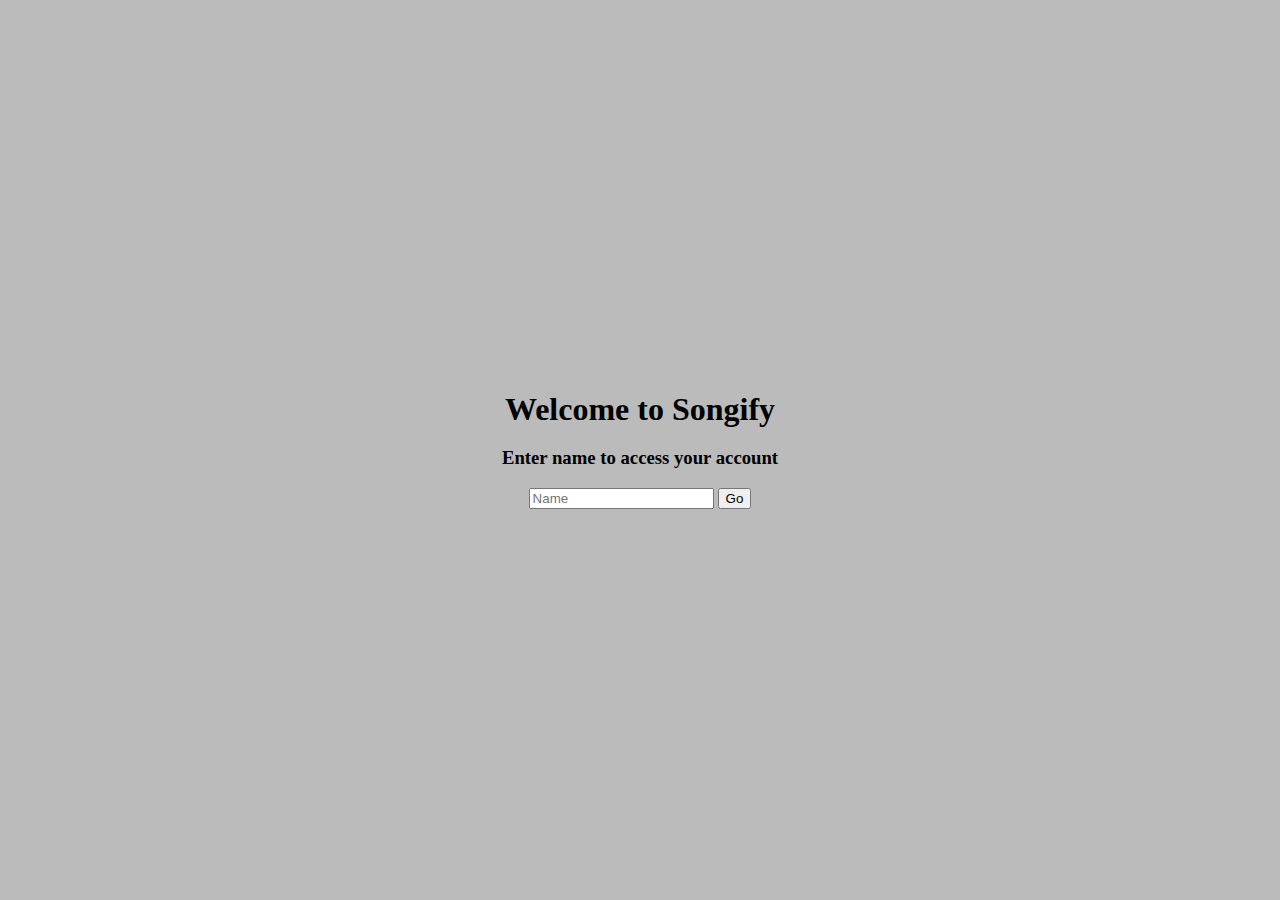
==== index.html @ f4c7fa31 "songify" ====
<!DOCTYPE html>
<html lang="en">

<head>
    <meta charset="UTF-8">
    <title> Song App</title>
    <link rel="stylesheet" type="text/css" href="main.css">
</head>

<body>
    <div class="wrapper">
        <section class="welcome-screen">
            <h1> Welcome to Songify </h1>
            <h3> Enter name to access your account </h3>
            <div class="input-wrapper">
                <input type="text" placeholder="Name" id="name-input">
                <button> Go </button>
            </div>
        </section>
        <section class="main hidden">
            <h1>  </h1>
        </section>
    </div>
    <script type="text/javascript">
        
        var button = document.querySelector('.welcome-screen button');

        button.addEventListener('click',function() {
            var name = document.querySelector('#name-input').value;
            console.log(name)
        });
    </script>
</body>
</html>
---- main.css ----
*,
*:after,
*:before {
    box-sizing: border-box;
}

html,
body {
    height: 100%;
    width: 100%;
    border: 0;
    margin: 0;
    font-size: 16px;
}

h1 {
    border: 0;
    margin: 0;
}

.wrapper {
    height: 100%;
    width: 100%;
    background-color: #BBB;
}

.welcome-screen {
    height: 100%;
    width: 100%;
    display: flex;
    flex-direction: column;
    justify-content: center;
    align-items: center;
}

.main {
    width: 100%;
    height: 100%;
    display: flex;
    flex-direction: column;
    justify-content: center;
    align-items: center;
}

.hidden {
    display: none;
}
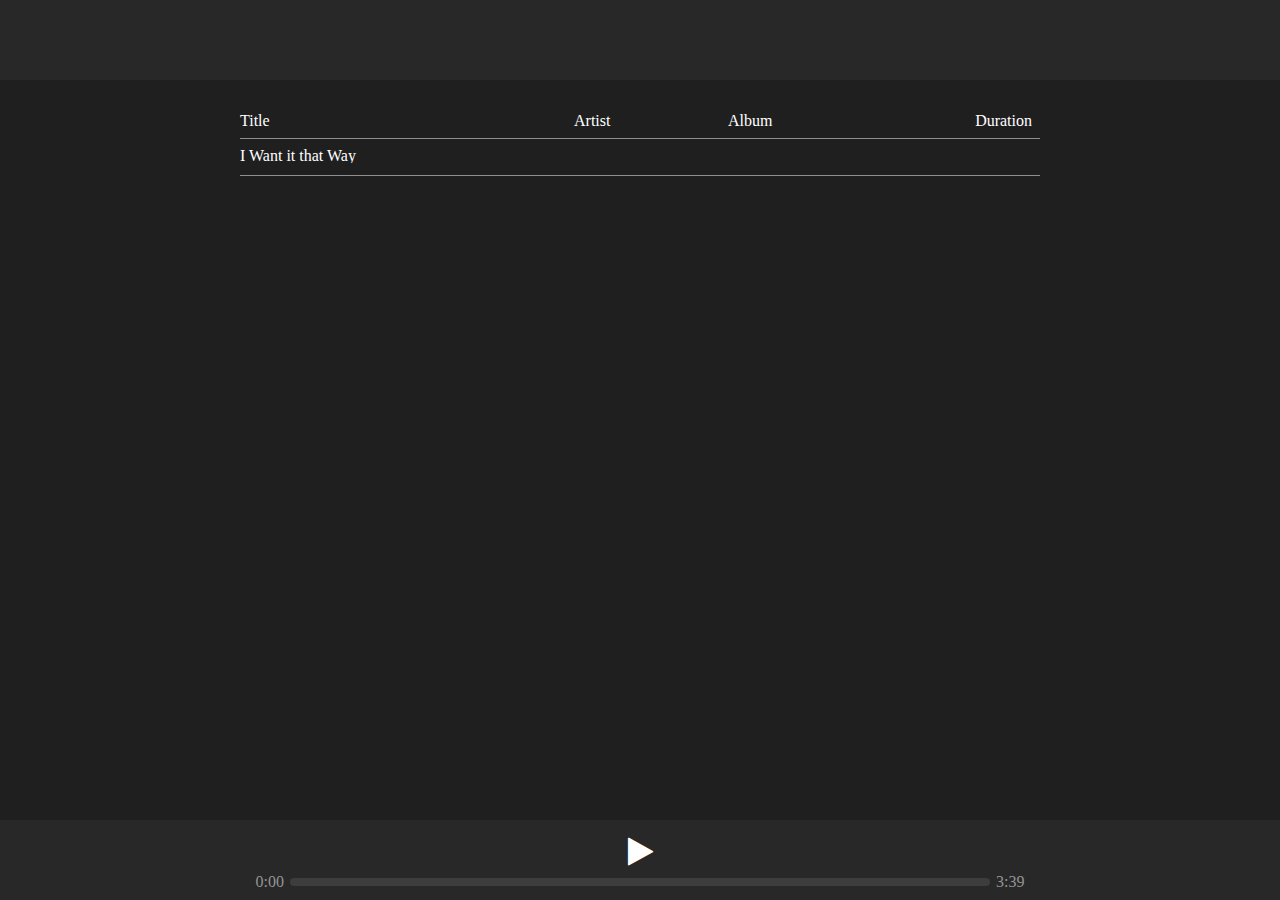
==== commit f87a1a6c: "song name,time bar added" ====
--- a/index.html
+++ b/index.html
@@ -4,12 +4,13 @@
 <head>
     <meta charset="UTF-8">
     <title> Song App</title>
-    <link rel="stylesheet" type="text/css" href="main.css">
+    <link rel="stylesheet" type="text/css" href="font-awesome.css">
+    <link rel="stylesheet" type="text/css" href="style.css">
 </head>
 
 <body>
     <div class="wrapper">
-        <section class="welcome-screen">
+        <section class="welcome-screen hidden">
             <h1> Welcome to Songify </h1>
             <h3> Enter name to access your account </h3>
             <div class="input-wrapper">
@@ -17,18 +18,131 @@
                 <button> Go </button>
             </div>
         </section>
-        <section class="main hidden">
-            <h1>  </h1>
-        </section>
+        <div class="main">
+            <header> 
+                <div class="right floated user-name">  </div> 
+            </header>
+            <section class="content">
+                <audio src="mysong.mp3"></audio>
+                <div class="list-headers">
+                    <div> Title </div> 
+                    <div> Artist </div>
+                    <div> Album </div>
+                    <div> Duration </div>
+                </div>
+                <div class="song-list">
+                    <div class="song">
+                        <span class="song-name"></span>
+                        <span class="song-artist"></span>
+                        <span class="song-album"></span>
+                        <span class="song-length"></span>
+                    </div>
+                </div>
+            </section>
+            <footer> 
+                <div class="controls">
+                    <div class="player-buttons">
+                        <i class="fa fa-play clickable play-icon" aria-hidden="true"></i>
+                    </div>
+                    <div class="progress-wrapper">
+                        <span class="time-elapsed"> </span>
+                        <div class="player-progress">
+                            <div class="progress-filled"> </div>
+                        </div>
+                        <span class="song-duration"></span>
+                    </div>
+                </div>
+            </footer>
+        </div>
     </div>
+     
+    <script src="jquery.js"> </script>
     <script type="text/javascript">
         
-        var button = document.querySelector('.welcome-screen button');
+        $('.welcome-screen button').on('click', function() {
+            var name = $('#name-input').val();
+        /* to allow limited access to the website, we use if property of providing name to enter the site
+            If the length of characters is more than 2, then allow access to site else don't allow */
+            if(name.length > 2) {
+                var message = "Welcome " + name;
+                $('.main .user-name').text(message);
+                /* to find the class 'user-name' inside the 'main' class and add the value of variable- 'message' */
+                //adding and removing 'hidden' class
+                $('.welcome-screen').addClass('hidden');
+                $('.main').removeClass('hidden');
+            }
+            else {
+                $('#name-input').addClass('error');
+            }
+        });
+        /*defined a function 'togglesong' to be executed to play/pause song*/
+        function toggleSong() {
+            var song = document.querySelector('audio');
+            if(song.paused == true) {
+                console.log('Playing');
+                $('.play-icon').removeClass('fa-play').addClass('fa-pause');
+                // playing song
+                song.play();
+            }
+            else {
+                console.log('Pausing');
+                $('.play-icon').removeClass('fa-pause').addClass('fa-play');
+                // pausing song
+                song.pause();
+            }
+        } 
+        
+        /* selected the play icon and added click function to select the audio*/
+        $('.play-icon').on('click',function() {
+            // func. togglesong used to play/pause song.
+            toggleSong();
+        }); 
+        
+        $('body').on('keypress',function(event) {
+            // keycode = 32 for spacebar, used so that it works only for spacebar
+            if (event.keyCode == 32) {
+                toggleSong();
+            }
+        }); 
+        
+        var songName = 'I Want it that Way';
+        
+        function fancyTimeFormat(time) {   
+            // Hours, minutes and seconds
+            var hrs = ~~(time / 3600);
+            var mins = ~~((time % 3600) / 60);
+            var secs = time % 60;
 
-        button.addEventListener('click',function() {
-            var name = document.querySelector('#name-input').value;
-            console.log(name)
-        });
+            // Output like "1:01" or "4:03:59" or "123:03:59"
+            var ret = "";
+
+            if (hrs > 0) {
+                ret += "" + hrs + ":" + (mins < 10 ? "0" : "");
+            }
+
+            ret += "" + mins + ":" + (secs < 10 ? "0" : "");
+            ret += "" + secs;
+            return ret;
+        }
+        
+        function updateCurrentTime() {
+            var song = document.querySelector('audio');
+            var currentTime = Math.floor(song.currentTime);
+            currentTime = fancyTimeFormat(currentTime);
+            var duration = Math.floor(song.duration);
+            duration = fancyTimeFormat(duration)
+            $('.time-elapsed').text(currentTime);
+            $('.song-duration').text(duration);
+        }
+        
+        window.onload = function() {
+            $('.song-name').text(songName);
+            updateCurrentTime();
+            setInterval(function() {
+                updateCurrentTime();
+            },1000);
+        }   
+        
     </script>
 </body>
 </html>
--- a/style.css
+++ b/style.css
@@ -0,0 +1,160 @@
+*,
+*:after,
+*:before {
+    box-sizing: border-box;
+}
+
+html,
+body {
+    height: 100%;
+    width: 100%;
+    border: 0;
+    margin: 0;
+    font-size: 16px;
+}
+
+h1 {
+    border: 0;
+    margin: 0;
+}
+
+.wrapper {
+    height: 100%;
+    width: 100%;
+    background-color: #BBB;
+}
+
+.welcome-screen {
+    height: 100%;
+    width: 100%;
+    display: flex;
+    flex-direction: column;
+    justify-content: center;
+    align-items: center;
+}
+
+.main {
+    width: 100%;
+    height: 100%;
+    display: flex;
+    flex-direction: column;
+    color: white;
+    background-color: #1f1f1f;
+}
+
+.main header {
+    height: 80px;
+    background-color: #282828;
+    padding: 1rem;
+    color: #FFF;
+}
+
+.main .content {
+    flex:1;
+    width: 800px;
+    margin: 2rem auto;
+}
+
+.main footer {
+    height: 80px;
+    background-color: #282828;
+    padding-top: 1rem;
+}
+
+.player-buttons {
+    display:flex;
+    justify-content: center;
+    align-items: center;
+    font-size: 2rem;
+}
+
+.hidden {
+    display: none;
+}
+
+.right.floated {
+    float: right;
+}
+
+.clickable {
+    cursor: pointer;
+}
+.error {
+    border: 2px solid red;
+}
+
+.progress-wrapper {
+    margin-top: 0.3rem;
+    display: flex;
+    justify-content: center;
+    align-items: center;
+}
+
+.progress-wrapper span {
+    color: #959595;
+}
+
+.player-progress {
+    height: 8px;
+    width: 700px;
+    background-color: #3d3d3d;
+    border-radius: 4px;
+    margin-right: 6px;
+    margin-left: 6px;
+}
+
+.progress-filled {
+    background-color: #959595;
+    height: 8px;
+    border-radius: 4px;
+    width: 0;
+}
+
+.list-headers {
+    padding-bottom: 0.5rem;
+    border-bottom: 1px solid rgba(255,255,255,0.5);
+}
+
+.list-headers > div {
+    width: 150px;
+    display: inline-block;
+}
+
+.list-headers > div:first-child {
+    width: 330px;
+}
+
+.list-headers > div:last-child {
+    text-align: right;
+}
+
+.song-list .song {
+    padding-top: 0.5rem;
+    padding-bottom: 0.5rem;
+    border-bottom: 1px solid rgba(255,255,255,0.5);
+    min-height: 30px;
+    cursor: pointer;
+}
+
+.song > span {
+    display: inline-block;
+    width: 150px;
+    overflow: hidden;
+    height: 1rem;
+}
+.song > span:first-child {
+    width: 330px;
+}
+
+.song .song-duration {
+    text-align: right;
+}
+
+.song-list .song:hover {
+    background-color: #282828;
+}
+
+
+.song-length {
+    text-align: right;
+}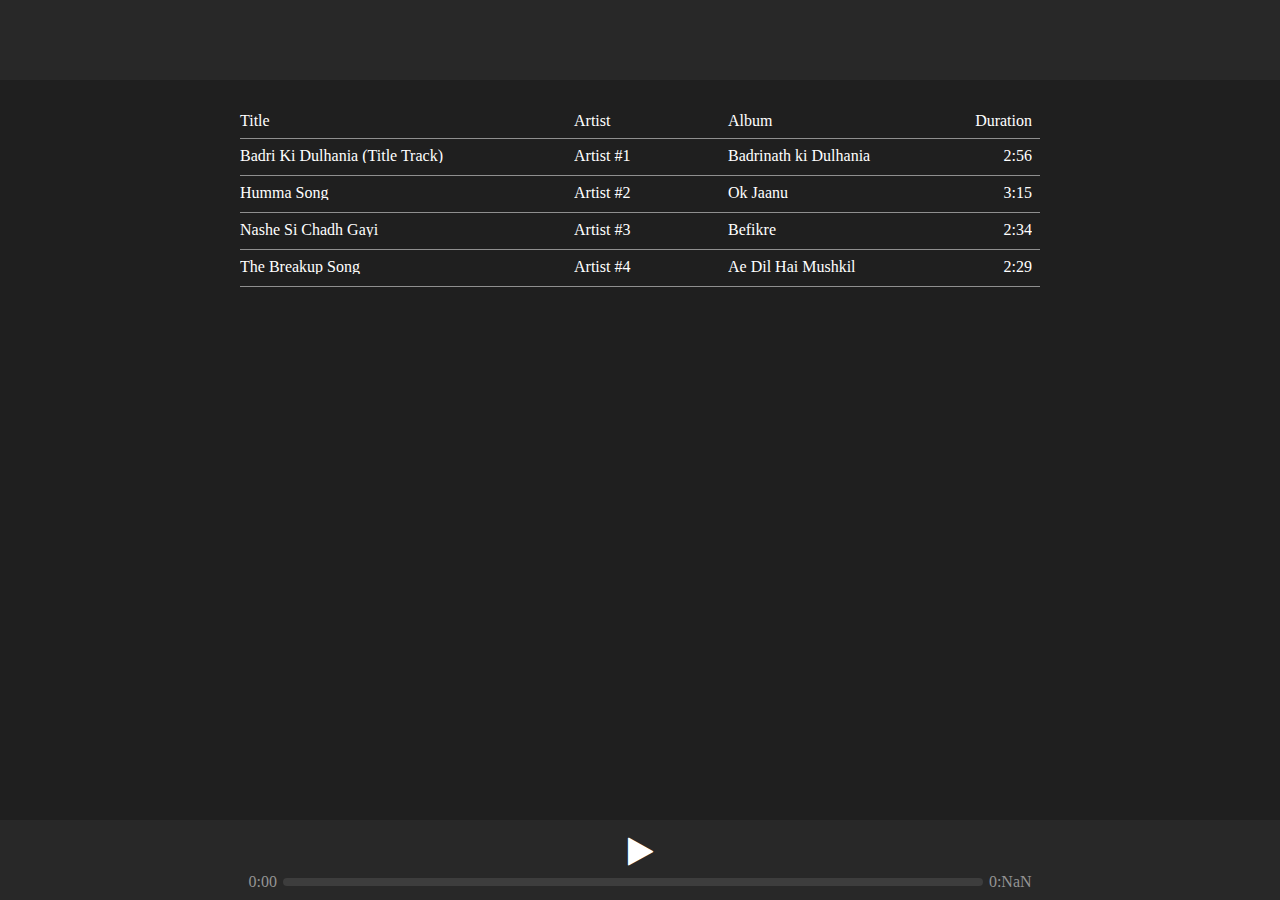
==== commit 77f898bb: "made a playlist" ====
--- a/index.html
+++ b/index.html
@@ -23,7 +23,7 @@
                 <div class="right floated user-name">  </div> 
             </header>
             <section class="content">
-                <audio src="mysong.mp3"></audio>
+                <audio></audio>
                 <div class="list-headers">
                     <div> Title </div> 
                     <div> Artist </div>
@@ -31,7 +31,25 @@
                     <div> Duration </div>
                 </div>
                 <div class="song-list">
-                    <div class="song">
+                    <div class="song" id="song1">
+                        <span class="song-name"></span>
+                        <span class="song-artist"></span>
+                        <span class="song-album"></span>
+                        <span class="song-length"></span>
+                    </div>
+                    <div class="song" id="song2">
+                        <span class="song-name"></span>
+                        <span class="song-artist"></span>
+                        <span class="song-album"></span>
+                        <span class="song-length"></span>
+                    </div>
+                    <div class="song" id="song3">
+                        <span class="song-name"></span>
+                        <span class="song-artist"></span>
+                        <span class="song-album"></span>
+                        <span class="song-length"></span>
+                    </div>
+                    <div class="song" id="song4">
                         <span class="song-name"></span>
                         <span class="song-artist"></span>
                         <span class="song-album"></span>
@@ -57,92 +75,6 @@
     </div>
      
     <script src="jquery.js"> </script>
-    <script type="text/javascript">
-        
-        $('.welcome-screen button').on('click', function() {
-            var name = $('#name-input').val();
-        /* to allow limited access to the website, we use if property of providing name to enter the site
-            If the length of characters is more than 2, then allow access to site else don't allow */
-            if(name.length > 2) {
-                var message = "Welcome " + name;
-                $('.main .user-name').text(message);
-                /* to find the class 'user-name' inside the 'main' class and add the value of variable- 'message' */
-                //adding and removing 'hidden' class
-                $('.welcome-screen').addClass('hidden');
-                $('.main').removeClass('hidden');
-            }
-            else {
-                $('#name-input').addClass('error');
-            }
-        });
-        /*defined a function 'togglesong' to be executed to play/pause song*/
-        function toggleSong() {
-            var song = document.querySelector('audio');
-            if(song.paused == true) {
-                console.log('Playing');
-                $('.play-icon').removeClass('fa-play').addClass('fa-pause');
-                // playing song
-                song.play();
-            }
-            else {
-                console.log('Pausing');
-                $('.play-icon').removeClass('fa-pause').addClass('fa-play');
-                // pausing song
-                song.pause();
-            }
-        } 
-        
-        /* selected the play icon and added click function to select the audio*/
-        $('.play-icon').on('click',function() {
-            // func. togglesong used to play/pause song.
-            toggleSong();
-        }); 
-        
-        $('body').on('keypress',function(event) {
-            // keycode = 32 for spacebar, used so that it works only for spacebar
-            if (event.keyCode == 32) {
-                toggleSong();
-            }
-        }); 
-        
-        var songName = 'I Want it that Way';
-        
-        function fancyTimeFormat(time) {   
-            // Hours, minutes and seconds
-            var hrs = ~~(time / 3600);
-            var mins = ~~((time % 3600) / 60);
-            var secs = time % 60;
-
-            // Output like "1:01" or "4:03:59" or "123:03:59"
-            var ret = "";
-
-            if (hrs > 0) {
-                ret += "" + hrs + ":" + (mins < 10 ? "0" : "");
-            }
-
-            ret += "" + mins + ":" + (secs < 10 ? "0" : "");
-            ret += "" + secs;
-            return ret;
-        }
-        
-        function updateCurrentTime() {
-            var song = document.querySelector('audio');
-            var currentTime = Math.floor(song.currentTime);
-            currentTime = fancyTimeFormat(currentTime);
-            var duration = Math.floor(song.duration);
-            duration = fancyTimeFormat(duration)
-            $('.time-elapsed').text(currentTime);
-            $('.song-duration').text(duration);
-        }
-        
-        window.onload = function() {
-            $('.song-name').text(songName);
-            updateCurrentTime();
-            setInterval(function() {
-                updateCurrentTime();
-            },1000);
-        }   
-        
-    </script>
+    <script src="main.js"></script>
 </body>
 </html>
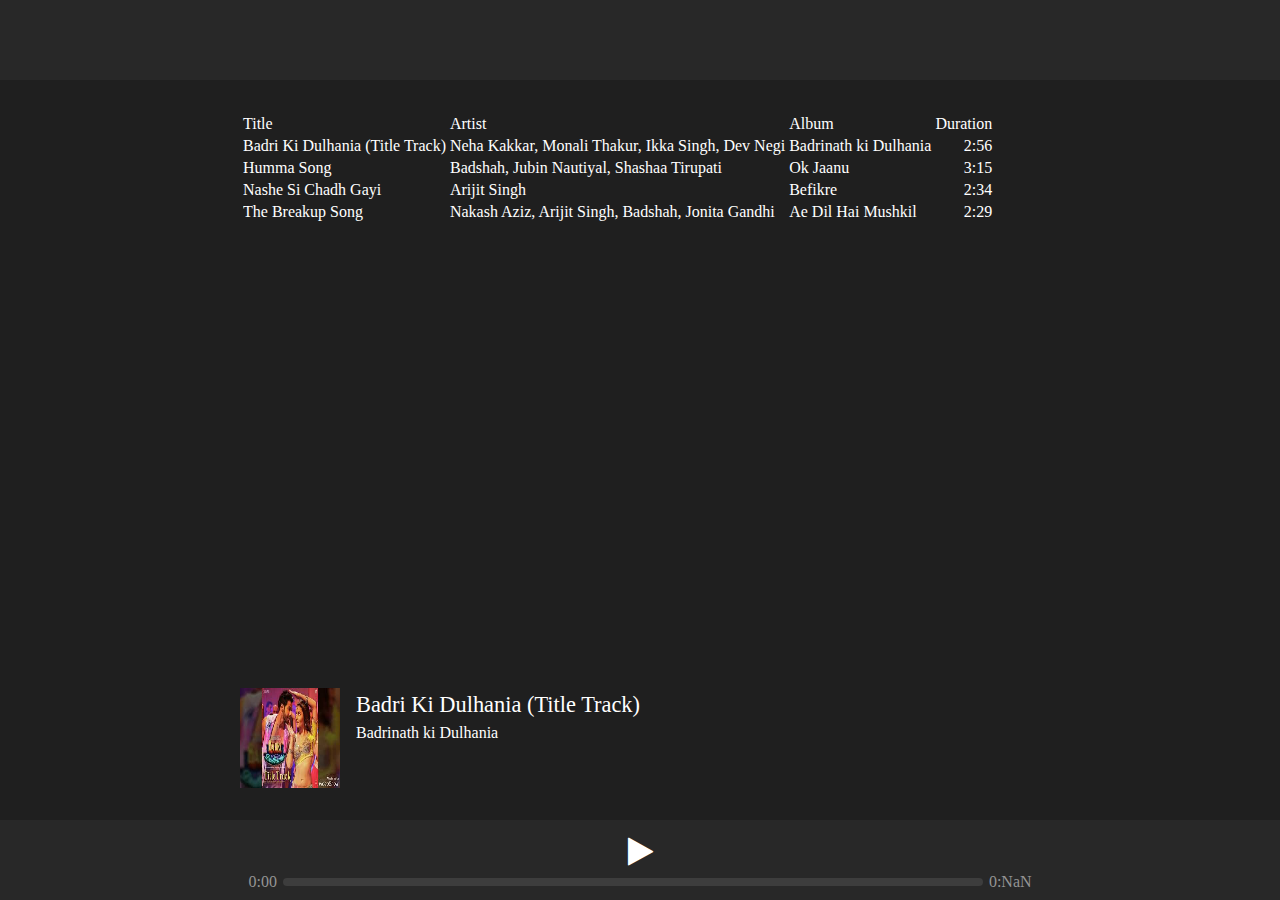
==== commit acfa4f60: "details" ====
--- a/index.html
+++ b/index.html
@@ -5,6 +5,7 @@
     <meta charset="UTF-8">
     <title> Song App</title>
     <link rel="stylesheet" type="text/css" href="font-awesome.css">
+    <link rel="stylesheet" type="text/css" href="https://cdn.datatables.net/1.10.15/css/jquery.dataTables.min.css">
     <link rel="stylesheet" type="text/css" href="style.css">
 </head>
 
@@ -24,36 +25,52 @@
             </header>
             <section class="content">
                 <audio></audio>
-                <div class="list-headers">
-                    <div> Title </div> 
-                    <div> Artist </div>
-                    <div> Album </div>
-                    <div> Duration </div>
-                </div>
-                <div class="song-list">
-                    <div class="song" id="song1">
-                        <span class="song-name"></span>
-                        <span class="song-artist"></span>
-                        <span class="song-album"></span>
-                        <span class="song-length"></span>
-                    </div>
-                    <div class="song" id="song2">
-                        <span class="song-name"></span>
-                        <span class="song-artist"></span>
-                        <span class="song-album"></span>
-                        <span class="song-length"></span>
-                    </div>
-                    <div class="song" id="song3">
-                        <span class="song-name"></span>
-                        <span class="song-artist"></span>
-                        <span class="song-album"></span>
-                        <span class="song-length"></span>
-                    </div>
-                    <div class="song" id="song4">
-                        <span class="song-name"></span>
-                        <span class="song-artist"></span>
-                        <span class="song-album"></span>
-                        <span class="song-length"></span>
+                
+                <!-- data table starts -->
+                <table id="songs">
+                    <thead class="list-headers">
+                        <tr><td> Title </td>
+                            <td> Artist </td>
+                            <td> Album </td>
+                            <td> Duration </td>
+                        </tr>
+                    </thead>
+                        <!-- <div class="song-list"> -->
+                    <tbody>
+                        <tr class="song" id="song1">
+                            <td class="song-name"></td>
+                            <td class="song-artist"></td>
+                            <td class="song-album"></td>
+                            <td class="song-length"></td>
+                        </tr>
+                        <tr class="song" id="song2">
+                            <td class="song-name"></td>
+                            <td class="song-artist"></td>
+                            <td class="song-album"></td>
+                            <td class="song-length"></td>
+                        </tr>
+                        <tr class="song" id="song3">
+                            <td class="song-name"></td>
+                            <td class="song-artist"></td>
+                            <td class="song-album"></td>
+                            <td class="song-length"></td>
+                        </tr>
+                        <tr class="song" id="song4">
+                            <td class="song-name"></td>
+                            <td class="song-artist"></td>
+                            <td class="song-album"></td>
+                            <td class="song-length"></td>
+                        </tr>
+                        <!-- </div> -->
+                    </tbody>
+                </table>
+                                <!-- data table ends -->
+                
+                <div class="current-song-wrapper">
+                    <img class="current-song-image">
+                    <div>
+                    <p class="current-song-name"></p>
+                    <p class="current-song-album"></p>
                     </div>
                 </div>
             </section>
@@ -75,6 +92,8 @@
     </div>
      
     <script src="jquery.js"> </script>
+    <script src="https://cdn.datatables.net/1.10.15/js/jquery.dataTables.min.js">
+    </script>
     <script src="main.js"></script>
 </body>
 </html>
--- a/style.css
+++ b/style.css
@@ -157,4 +157,47 @@
 
 .song-length {
     text-align: right;
-}+}
+
+.content {
+    position: relative;
+}
+.current-song-wrapper {
+    position: absolute;
+    bottom: 0;
+    display: flex;
+}
+
+.current-song-image {
+    height: 100px;
+    width: 100px;
+    margin-right: 1rem;
+}
+
+.current-song-name {
+    font-size: 1.4rem;
+    margin-top: 4px;
+    margin-bottom: 0;
+}
+
+.current-song-album {
+    margin-top: 0.4rem;
+}
+
+/*DataTables overrides*/
+table.dataTable tbody tr {
+    background-color: initial;
+}
+#songs_info {
+    display: none;
+}
+
+#songs_filter {
+    color: transparent;
+}
+#songs_filter input {
+    width: 400px;
+    margin-bottom: 1rem;
+    font-size: 16px;
+}
+        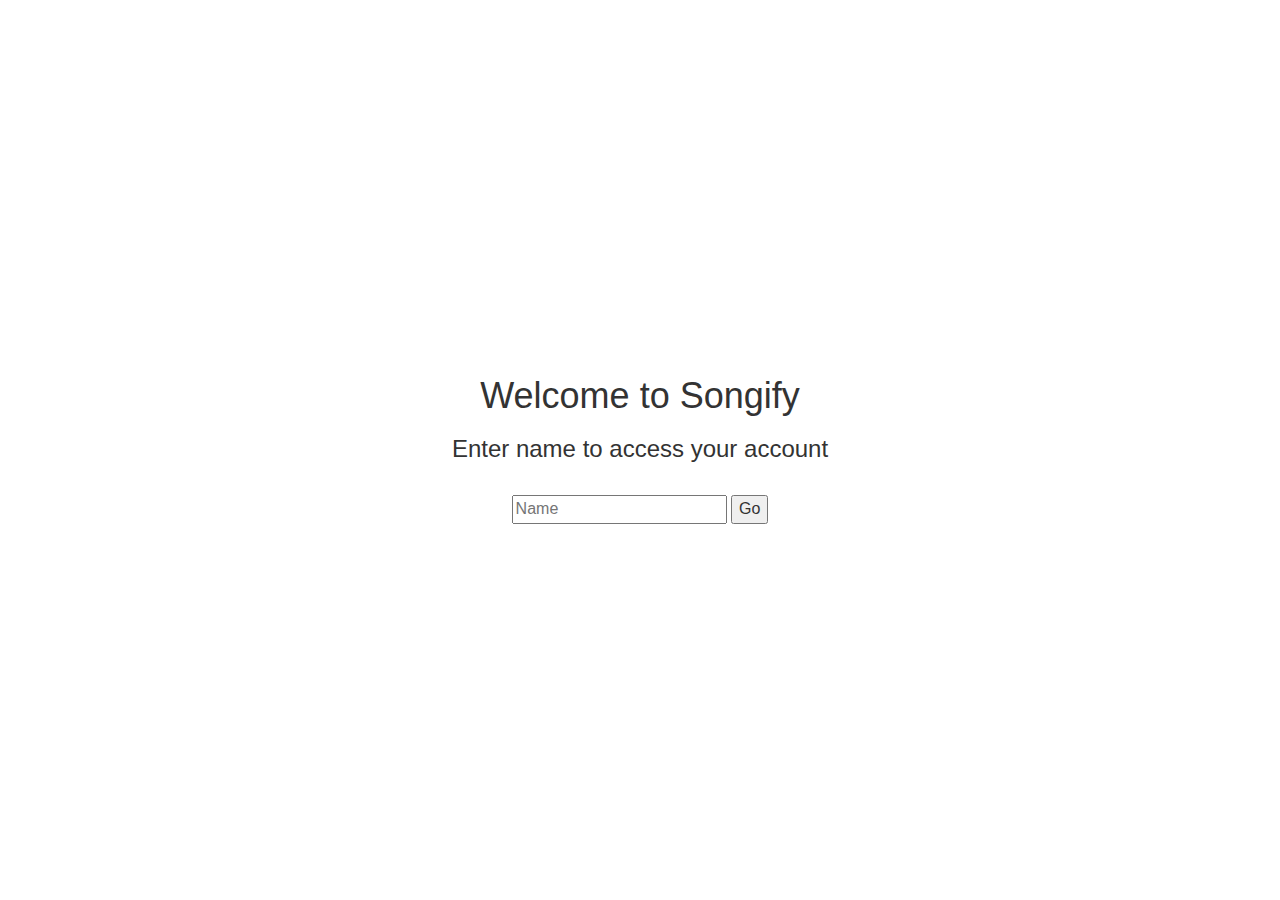
==== commit 97aca746: "drum kit" ====
--- a/index.html
+++ b/index.html
@@ -6,33 +6,48 @@
     <title> Song App</title>
     <link rel="stylesheet" type="text/css" href="font-awesome.css">
     <link rel="stylesheet" type="text/css" href="https://cdn.datatables.net/1.10.15/css/jquery.dataTables.min.css">
+    <link rel="stylesheet" href="https://maxcdn.bootstrapcdn.com/bootstrap/3.3.7/css/bootstrap.min.css">
+    <script src="https://ajax.googleapis.com/ajax/libs/jquery/3.2.1/jquery.min.js"></script>
+    <script src="https://maxcdn.bootstrapcdn.com/bootstrap/3.3.7/js/bootstrap.min.js"></script>
     <link rel="stylesheet" type="text/css" href="style.css">
+    <link href="https://fonts.googleapis.com/css?family=Lemonada" rel="stylesheet">
 </head>
 
 <body>
-    <div class="wrapper">
-        <section class="welcome-screen hidden">
+    <div class="wrapper">   
+        <section class="welcome-screen">
             <h1> Welcome to Songify </h1>
             <h3> Enter name to access your account </h3>
+            <br>
             <div class="input-wrapper">
                 <input type="text" placeholder="Name" id="name-input">
                 <button> Go </button>
             </div>
         </section>
-        <div class="main">
+        <div class="main hidden">
             <header> 
+                <h1 class="title">Songify</h1>
                 <div class="right floated user-name">  </div> 
             </header>
-            <section class="content">
+            <button type="button" class="btn btn-info" id="link"><a href="drum.html"><h5>Virtual Drummer</h5></a> </button>
+            <section class="row content">
+                <div class="col-xs-2" id="playlist">
+                    <h3 style="text-align: center; color: #AA00FF">Playlist</h3><hr>
+                    <ul>
+                        <li>All Songs</li>
+                        <li>English</li>
+                        <li>Hindi</li>
+                    </ul>
+                </div>
                 <audio></audio>
-                
+                <div class="col-xs-10">
                 <!-- data table starts -->
                 <table id="songs">
                     <thead class="list-headers">
-                        <tr><td> Title </td>
-                            <td> Artist </td>
-                            <td> Album </td>
-                            <td> Duration </td>
+                        <tr><td style="color: #F50057"> Title </td>
+                            <td style="color: #F50057"> Artist </td>
+                            <td style="color: #F50057"> Album </td>
+                            <td style="color: #F50057"> Duration </td>
                         </tr>
                     </thead>
                         <!-- <div class="song-list"> -->
@@ -61,29 +76,58 @@
                             <td class="song-album"></td>
                             <td class="song-length"></td>
                         </tr>
+                        <tr class="song" id="song5">
+                            <td class="song-name"></td>
+                            <td class="song-artist"></td>
+                            <td class="song-album"></td>
+                            <td class="song-length"></td>
+                        </tr>
+                        <tr class="song" id="song6">
+                            <td class="song-name"></td>
+                            <td class="song-artist"></td>
+                            <td class="song-album"></td>
+                            <td class="song-length"></td>
+                        </tr>
+                        <tr class="song" id="song7">
+                            <td class="song-name"></td>
+                            <td class="song-artist"></td>
+                            <td class="song-album"></td>
+                            <td class="song-length"></td>
+                        </tr>
+                        
                         <!-- </div> -->
                     </tbody>
                 </table>
                                 <!-- data table ends -->
+                </div>
+            </section><section class="content">      
                 
                 <div class="current-song-wrapper">
                     <img class="current-song-image">
                     <div>
-                    <p class="current-song-name"></p>
+                    <p class="current-song-name" style="color: #F50057"></p>
                     <p class="current-song-album"></p>
                     </div>
                 </div>
+                
             </section>
+            
+            
+            
             <footer> 
                 <div class="controls">
                     <div class="player-buttons">
+                        <i class="fa fa-random clickable disabled" aria-hidden="true"></i>
+                        <i class="fa fa-step-backward clickable" aria-hidden="true"></i>
                         <i class="fa fa-play clickable play-icon" aria-hidden="true"></i>
+                        <i class="fa fa-step-forward clickable" aria-hidden="true"></i>
+                        <i class="fa fa-repeat disabled clickable" aria-hidden="true"></i>
+                        <i class="fa fa-volume-up clickable volume" aria-hidden="true"></i>
+                        <input id="volumeslider" type="range" min="0" max="100" value="100" step="1">
                     </div>
                     <div class="progress-wrapper">
                         <span class="time-elapsed"> </span>
-                        <div class="player-progress">
-                            <div class="progress-filled"> </div>
-                        </div>
+                                <input id="seekslider" type="range" min="0" max="100" value="0" step="1">
                         <span class="song-duration"></span>
                     </div>
                 </div>
--- a/style.css
+++ b/style.css
@@ -21,7 +21,10 @@
 .wrapper {
     height: 100%;
     width: 100%;
-    background-color: #BBB;
+    background-image: url(http://wallpaperbackgrounds.com/Content/wallpapers/music/headphones/74833-37310.jpg) ;
+    background-repeat:no-repeat;
+    background-size: contain;
+    background-position: center;
 }
 
 .welcome-screen {
@@ -31,6 +34,18 @@
     flex-direction: column;
     justify-content: center;
     align-items: center;
+}
+
+.title {
+    font-family: 'Lemonada', cursive;
+    text-align: center;
+    color: #9C27B0;
+}
+
+#playlist {
+    border: 1px solid black;
+    padding-bottom: 160px;
+    text-align: center;
 }
 
 .main {
@@ -66,7 +81,17 @@
     justify-content: center;
     align-items: center;
     font-size: 2rem;
-}
+    margin: auto;
+}
+
+.player-buttons .fa {
+    margin-right: 2rem;
+}
+
+.fa.disabled {
+    color: gray;
+}
+
 
 .hidden {
     display: none;
@@ -110,6 +135,14 @@
     width: 0;
 }
 
+#seekslider{
+	width:700px;
+}
+#volumeslider {
+    width: 100px;
+}
+
+
 .list-headers {
     padding-bottom: 0.5rem;
     border-bottom: 1px solid rgba(255,255,255,0.5);
@@ -192,12 +225,14 @@
     display: none;
 }
 
-#songs_filter {
-    color: transparent;
-}
 #songs_filter input {
     width: 400px;
     margin-bottom: 1rem;
     font-size: 16px;
 }
-        +        
+
+#link {
+    margin: 0 auto;
+    margin-left: 100px;
+}